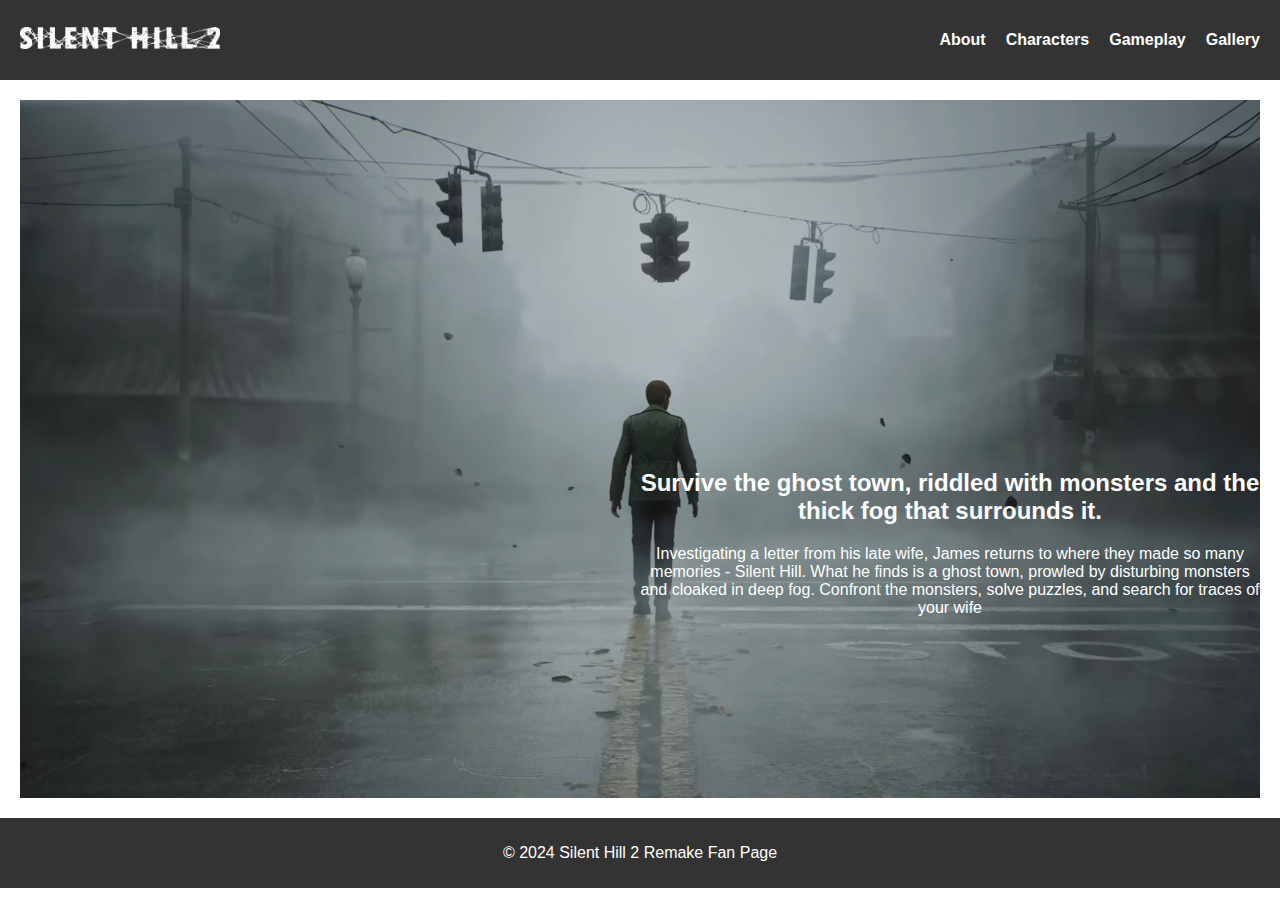
==== samson_tsa6.html @ 82c20830 "Add files via upload" ====
<!DOCTYPE html> 
<html lang="en">
    <head>
        <meta charset="UTF-8">
        <meta name="viewport" content="width=device-width,initial-scale=1.0">
        <title> Silent Hill 2 </title>
        <link rel="stylesheet" href="styletsa6.css">
    </head>
    <body>
        <header>
            <nav>
            <div class="logo">
            <img src="LOGO.png" alt="Logo" class="logo-img">
                
            </div>
            <ul class="nav-links">
                <li><a href="https://silenthill.fandom.com/wiki/Silent_Hill_2" target="_blank">About</a></li>
                <li><a href="https://silenthill.fandom.com/wiki/James_Sunderland" target="_blank">Characters</a></li>
                <li><a href="https://www.youtube.com/watch?v=J3i1g_PHcaY" target="_blank">Gameplay</a></li>
                <li><a href="https://www.thegamer.com/lets-take-a-closer-look-at-those-new-silent-hill-2-remake-screenshots/" target="_blank">Gallery</a></li>
            </ul>
            </nav>
        </header>
        <main>
            <section class="hero">
                <img src="SILENTHILL.jpeg" alt="James working down the street">
                <div class="hero-text">
                    <h2>Survive the ghost town, riddled with monsters and the thick fog that surrounds it.</h2>
                    <p>Investigating a letter from his late wife, James returns to where they made so many memories - Silent Hill. What he finds is a ghost town, prowled by disturbing monsters and cloaked in deep fog. Confront the monsters, solve puzzles, and search for traces of your wife  </p>
                </div>
            </section>
           
        </main>
        <footer>
            <p>&copy; 2024 Silent Hill 2 Remake Fan Page</p>
        </footer>
    </body>
</html>
---- styletsa6.css ----
body {
    font-family: Arial, sans-serif;
    margin: 0;
    padding: 0;
    background-color: #fff;
    color: #333;

}

header {
    background-color: #333;
    color: #fff;
    padding: 15px 20px;
}

header nav {
    display: flex;
    justify-content: space-between;
    align-items: center;
}

.logo-img {
    width: 200px;
    height: auto;
    margin-right: auto;
}

header .logo h1 {
    margin: 0;
}

header .nav-links {
    list-style: none;
    display: flex;
    gap: 20px;
}

header .nav-links li {
    margin: 0;
}

header .nav-links a {
    color: #fff;
    text-decoration: none;
    font-weight: bold;
}

header .nav-links a:hover {
    text-decoration: underline;
}

main {
    padding: 20px;
}

.hero {
    position: relative;
    text-align: center;
    color: white;
}

.hero img {
    width: 100%;
    height: auto;
    display: block;
}

.hero-text {
    position: absolute;
    top: 50%;
    left: 50%;
    transform: translate (-50%, -50%);
}

.content-section {
    margin: 40px 0;
}

.content-section img {
    width: 100%;
    height: auto;
    display: block;
    margin-top: 20px;
}

footer {
    background-color: #333;
    color: #fff;
    text-align: center;
    padding: 10px;
}

@media (max-wdith: 768px) {
    header nav {
        flex-direction: column;
        align-items: flex-start;
    }

    header .nav-links {
        flex-direction: column;
        align-items: flex-start;
    }

    .hero-text h2 {
        font-size: 1.5em;
    }

    .content-section {
        padding: 10px;
    }
}

@media (max-width: 480px) {
    .hero-text h2 {
        font-size: 1.2em;
    }

    .hero-text p {
        font-size: 0.9em;
    }

    .nav-links {
        font-size: 0.9 em;
    }

    header .logo h1 {
        font-size: 1.2em;
    }
}
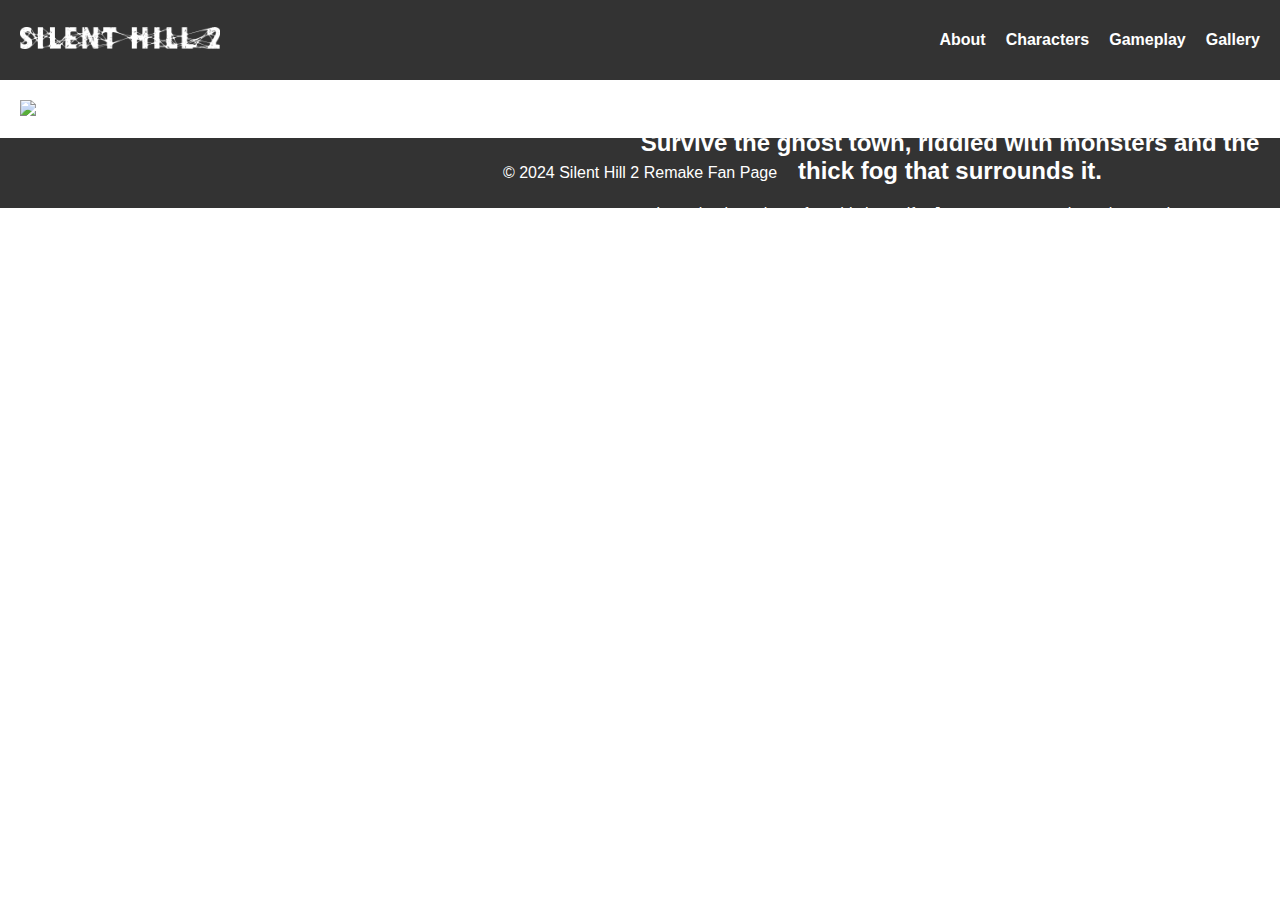
==== commit bca1b396: "Add files via upload" ====
--- a/samson_tsa6.html
+++ b/samson_tsa6.html
@@ -23,14 +23,13 @@
         </header>
         <main>
             <section class="hero">
-                <img src="SILENTHILL.jpeg" alt="James working down the street">
+                <img src="Silenthill.gif" alt="James working down the street">
                 <div class="hero-text">
                     <h2>Survive the ghost town, riddled with monsters and the thick fog that surrounds it.</h2>
                     <p>Investigating a letter from his late wife, James returns to where they made so many memories - Silent Hill. What he finds is a ghost town, prowled by disturbing monsters and cloaked in deep fog. Confront the monsters, solve puzzles, and search for traces of your wife  </p>
                 </div>
             </section>
-           
-        </main>
+         </main>
         <footer>
             <p>&copy; 2024 Silent Hill 2 Remake Fan Page</p>
         </footer>
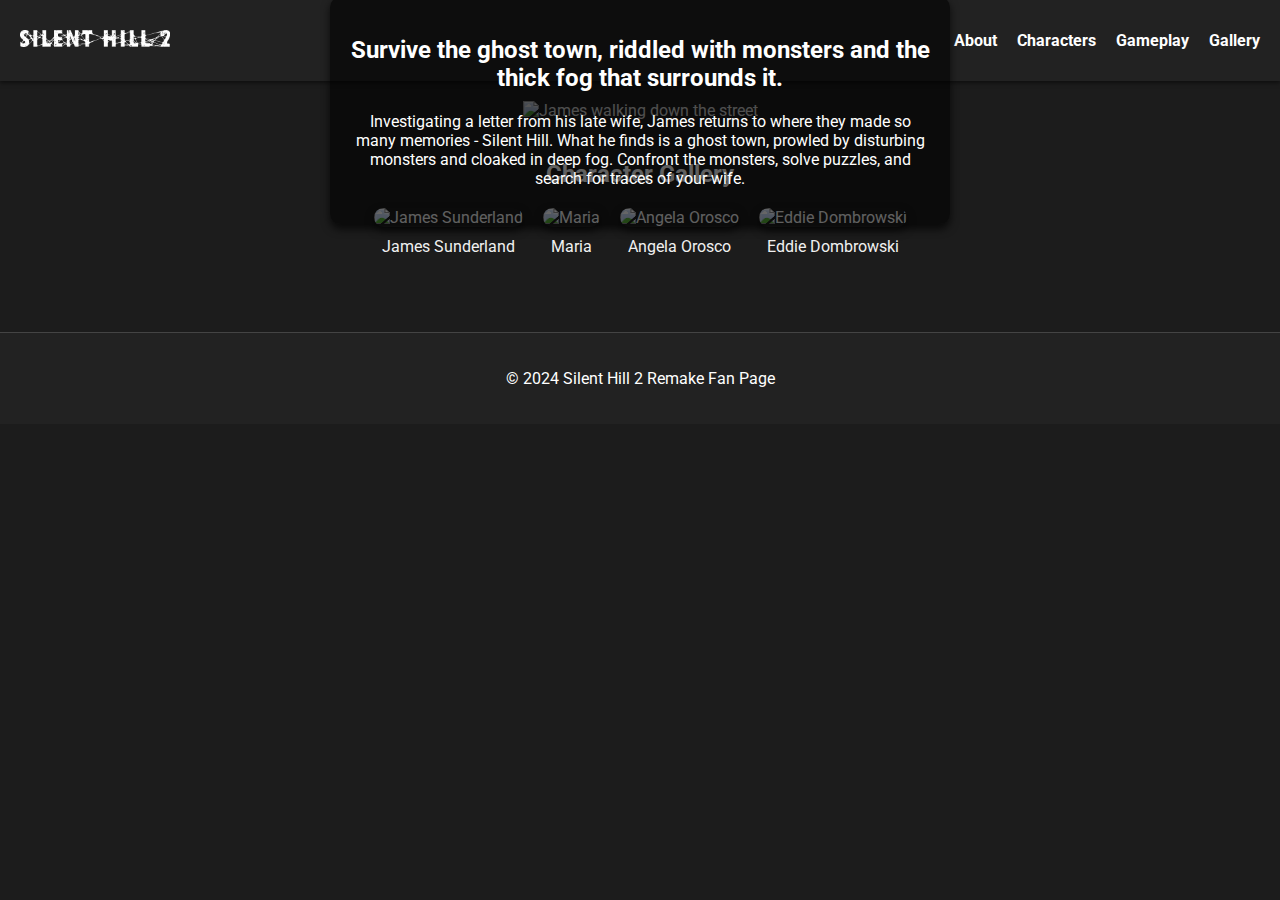
==== commit 0890ba8a: "Update samson_tsa6.html" ====
--- a/samson_tsa6.html
+++ b/samson_tsa6.html
@@ -2,36 +2,58 @@
 <html lang="en">
     <head>
         <meta charset="UTF-8">
-        <meta name="viewport" content="width=device-width,initial-scale=1.0">
-        <title> Silent Hill 2 </title>
+        <meta name="viewport" content="width=device-width, initial-scale=1.0">
+        <title>Silent Hill 2</title>
         <link rel="stylesheet" href="styletsa6.css">
+        <link href="https://fonts.googleapis.com/css2?family=Roboto:wght@400;700&display=swap" rel="stylesheet">
     </head>
     <body>
         <header>
             <nav>
-            <div class="logo">
-            <img src="LOGO.png" alt="Logo" class="logo-img">
-                
-            </div>
-            <ul class="nav-links">
-                <li><a href="https://silenthill.fandom.com/wiki/Silent_Hill_2" target="_blank">About</a></li>
-                <li><a href="https://silenthill.fandom.com/wiki/James_Sunderland" target="_blank">Characters</a></li>
-                <li><a href="https://www.youtube.com/watch?v=J3i1g_PHcaY" target="_blank">Gameplay</a></li>
-                <li><a href="https://www.thegamer.com/lets-take-a-closer-look-at-those-new-silent-hill-2-remake-screenshots/" target="_blank">Gallery</a></li>
-            </ul>
+                <div class="logo">
+                    <img src="LOGO.png" alt="Logo" class="logo-img">
+                </div>
+                <ul class="nav-links">
+                    <li><a href="https://silenthill.fandom.com/wiki/Silent_Hill_2" target="_blank">About</a></li>
+                    <li><a href="https://silenthill.fandom.com/wiki/James_Sunderland" target="_blank">Characters</a></li>
+                    <li><a href="https://www.youtube.com/watch?v=J3i1g_PHcaY" target="_blank">Gameplay</a></li>
+                    <li><a href="https://www.thegamer.com/lets-take-a-closer-look-at-those-new-silent-hill-2-remake-screenshots/" target="_blank">Gallery</a></li>
+                </ul>
             </nav>
         </header>
         <main>
             <section class="hero">
-                <img src="Silenthill.gif" alt="James working down the street">
+                <img src="Silenthill.gif" alt="James walking down the street">
                 <div class="hero-text">
                     <h2>Survive the ghost town, riddled with monsters and the thick fog that surrounds it.</h2>
-                    <p>Investigating a letter from his late wife, James returns to where they made so many memories - Silent Hill. What he finds is a ghost town, prowled by disturbing monsters and cloaked in deep fog. Confront the monsters, solve puzzles, and search for traces of your wife  </p>
+                    <p>Investigating a letter from his late wife, James returns to where they made so many memories - Silent Hill. What he finds is a ghost town, prowled by disturbing monsters and cloaked in deep fog. Confront the monsters, solve puzzles, and search for traces of your wife.</p>
                 </div>
             </section>
-         </main>
+            <section class="character-gallery">
+                <h2>Character Gallery</h2>
+                <div class="gallery">
+                    <div class="character">
+                        <img src="JAMES.jpg" alt="James Sunderland">
+                        <p>James Sunderland</p>
+                    </div>
+                    <div class="character">
+                        <img src="MARIA.jpg" alt="Maria">
+                        <p>Maria</p>
+                    </div>
+                    <div class="character">
+                        <img src="ANGELA.jpg" alt="Angela Orosco">
+                        <p>Angela Orosco</p>
+                    </div>
+                    <div class="character">
+                        <img src="EDDIE.jpg" alt="Eddie Dombrowski">
+                        <p>Eddie Dombrowski</p>
+                    </div>
+                </div>
+            </section>
+        </main>
         <footer>
             <p>&copy; 2024 Silent Hill 2 Remake Fan Page</p>
+          
         </footer>
     </body>
-</html>+</html>
--- a/styletsa6.css
+++ b/styletsa6.css
@@ -1,16 +1,16 @@
 body {
-    font-family: Arial, sans-serif;
+    font-family: 'Roboto', sans-serif;
     margin: 0;
     padding: 0;
-    background-color: #fff;
-    color: #333;
-
+    background-color: #1c1c1c;
+    color: #f0f0f0;
 }
 
 header {
-    background-color: #333;
+    background-color: #222;
     color: #fff;
     padding: 15px 20px;
+    box-shadow: 0 2px 4px rgba(0, 0, 0, 0.5);
 }
 
 header nav {
@@ -20,33 +20,25 @@
 }
 
 .logo-img {
-    width: 200px;
+    width: 150px;
     height: auto;
-    margin-right: auto;
 }
 
-header .logo h1 {
-    margin: 0;
-}
-
-header .nav-links {
+.nav-links {
     list-style: none;
     display: flex;
     gap: 20px;
 }
 
-header .nav-links li {
-    margin: 0;
-}
-
-header .nav-links a {
+.nav-links a {
     color: #fff;
     text-decoration: none;
     font-weight: bold;
+    transition: color 0.3s;
 }
 
-header .nav-links a:hover {
-    text-decoration: underline;
+.nav-links a:hover {
+    color: #ff6347;
 }
 
 main {
@@ -56,57 +48,86 @@
 .hero {
     position: relative;
     text-align: center;
-    color: white;
 }
 
 .hero img {
     width: 100%;
     height: auto;
-    display: block;
+    opacity: 0.8;
 }
 
 .hero-text {
     position: absolute;
     top: 50%;
     left: 50%;
-    transform: translate (-50%, -50%);
+    transform: translate(-50%, -50%);
+    color: #fff;
+    background: rgba(0, 0, 0, 0.6);
+    padding: 20px;
+    border-radius: 10px;
+    box-shadow: 0 4px 8px rgba(0, 0, 0, 0.7);
 }
 
-.content-section {
+.character-gallery {
     margin: 40px 0;
 }
 
-.content-section img {
+.character-gallery h2 {
+    text-align: center;
+    margin-bottom: 20px;
+}
+
+.gallery {
+    display: flex;
+    flex-wrap: wrap;
+    justify-content: center;
+    gap: 20px;
+}
+
+.character {
+    text-align: center;
+    max-width: 200px;
+}
+
+.character img {
     width: 100%;
     height: auto;
-    display: block;
-    margin-top: 20px;
+    border-radius: 10px;
+    box-shadow: 0 4px 8px rgba(0, 0, 0, 0.5);
+}
+
+.character p {
+    margin-top: 10px;
 }
 
 footer {
-    background-color: #333;
+    background-color: #222;
     color: #fff;
     text-align: center;
-    padding: 10px;
+    padding: 20px;
+    border-top: 1px solid #444;
 }
 
-@media (max-wdith: 768px) {
+
+
+@media (max-width: 768px) {
     header nav {
         flex-direction: column;
         align-items: flex-start;
     }
 
-    header .nav-links {
+    .nav-links {
         flex-direction: column;
-        align-items: flex-start;
+        gap: 10px;
     }
 
     .hero-text h2 {
         font-size: 1.5em;
     }
 
-    .content-section {
-        padding: 10px;
+    .gallery {
+        flex-direction: column;
+        align-items: center;
     }
 }
 
@@ -120,10 +141,6 @@
     }
 
     .nav-links {
-        font-size: 0.9 em;
+        font-size: 0.9em;
     }
-
-    header .logo h1 {
-        font-size: 1.2em;
-    }
-}+}
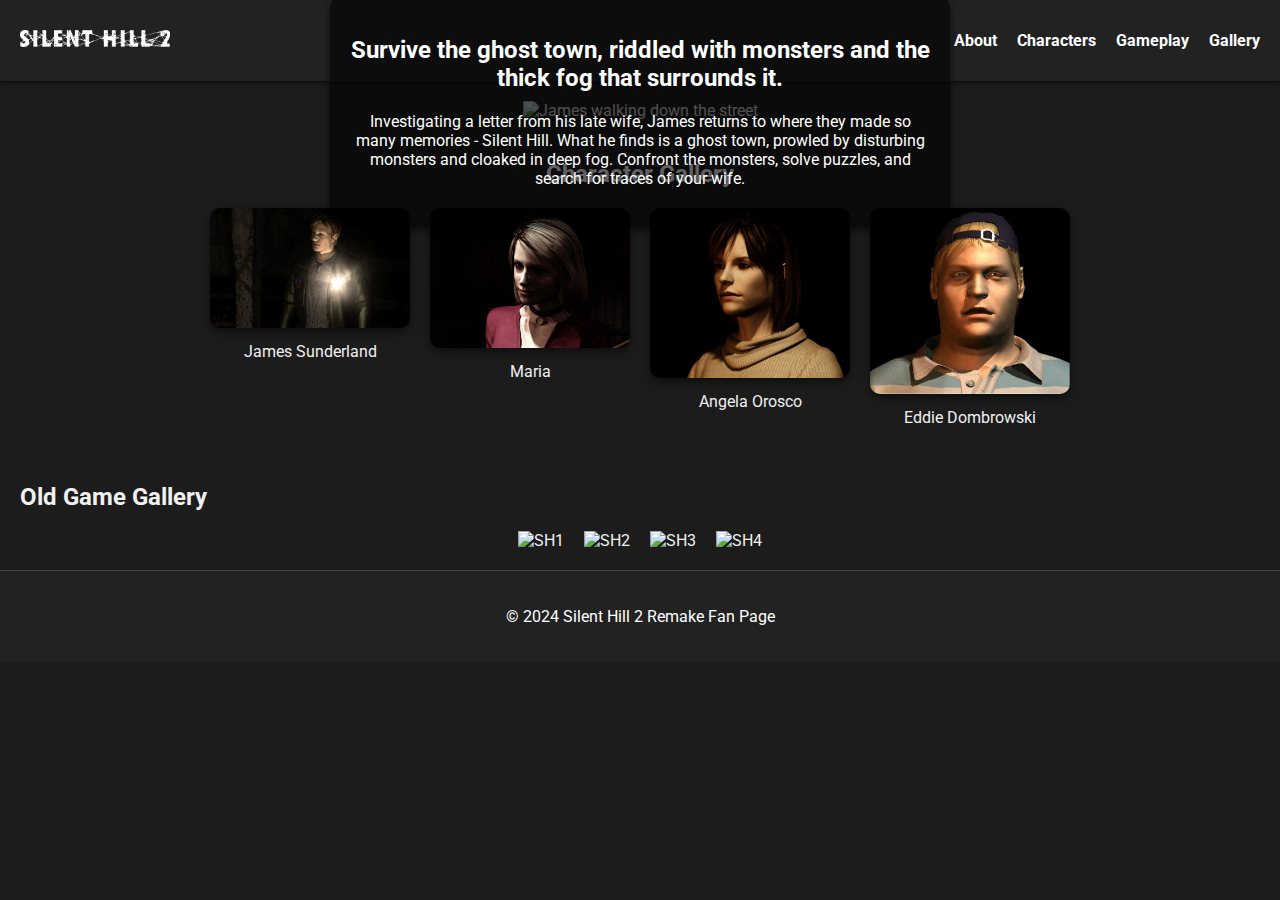
==== commit c5b2392b: "Update samson_tsa6.html" ====
--- a/samson_tsa6.html
+++ b/samson_tsa6.html
@@ -50,10 +50,30 @@
                     </div>
                 </div>
             </section>
+            <section class="old-game-gallery">
+                <h2>Old Game Gallery</h2>
+                <div class="gallery">
+                    <div class="game">
+                        <img src="SH1.jpg" alt="SH1">
+                       
+                    </div>
+                    <div class="game">
+                        <img src="SH2.jpg" alt="SH2">
+                       
+                    </div>
+                    <div class="game">
+                        <img src="SH3.jpg" alt="SH3">
+                       
+                    </div>
+                    <div class="game">
+                        <img src="SH4.jpg" alt="SH4">
+                        
+                    </div>
+                </div>
+            </section>
         </main>
         <footer>
             <p>&copy; 2024 Silent Hill 2 Remake Fan Page</p>
-          
         </footer>
     </body>
 </html>
